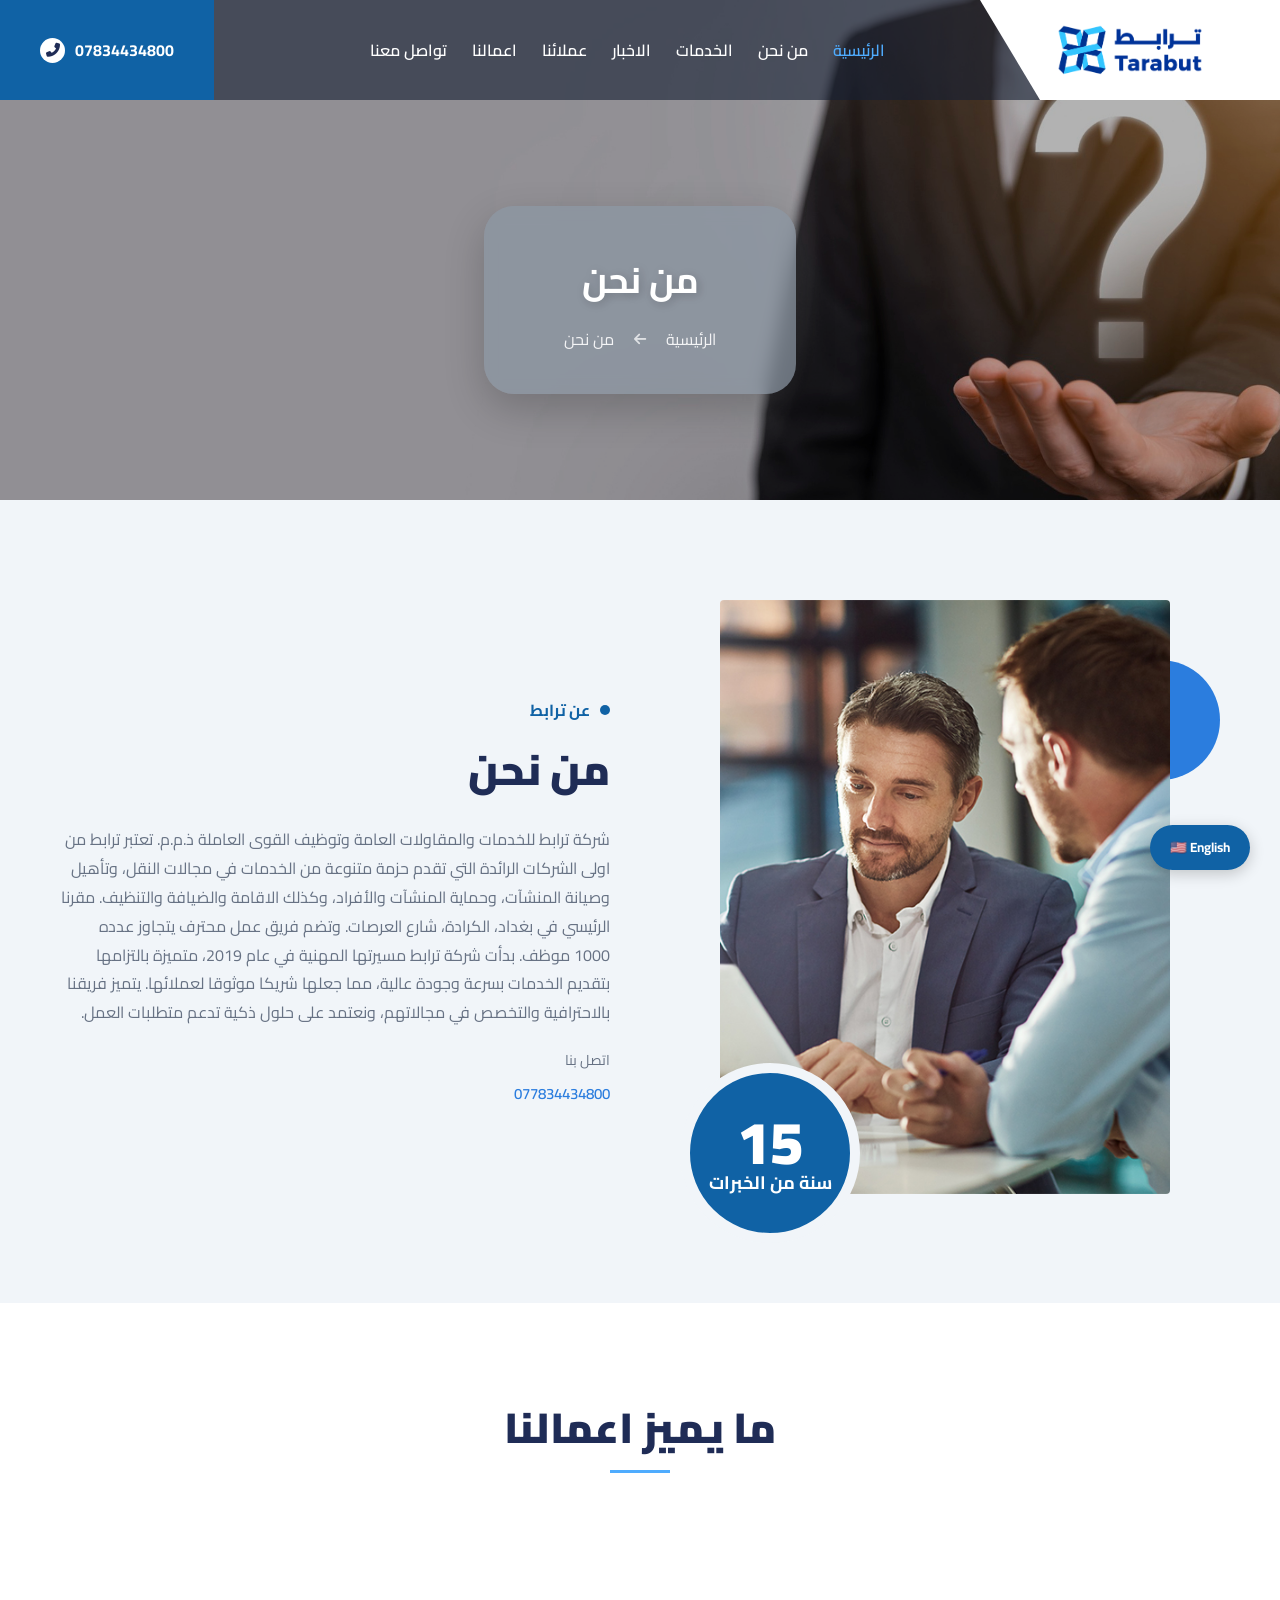
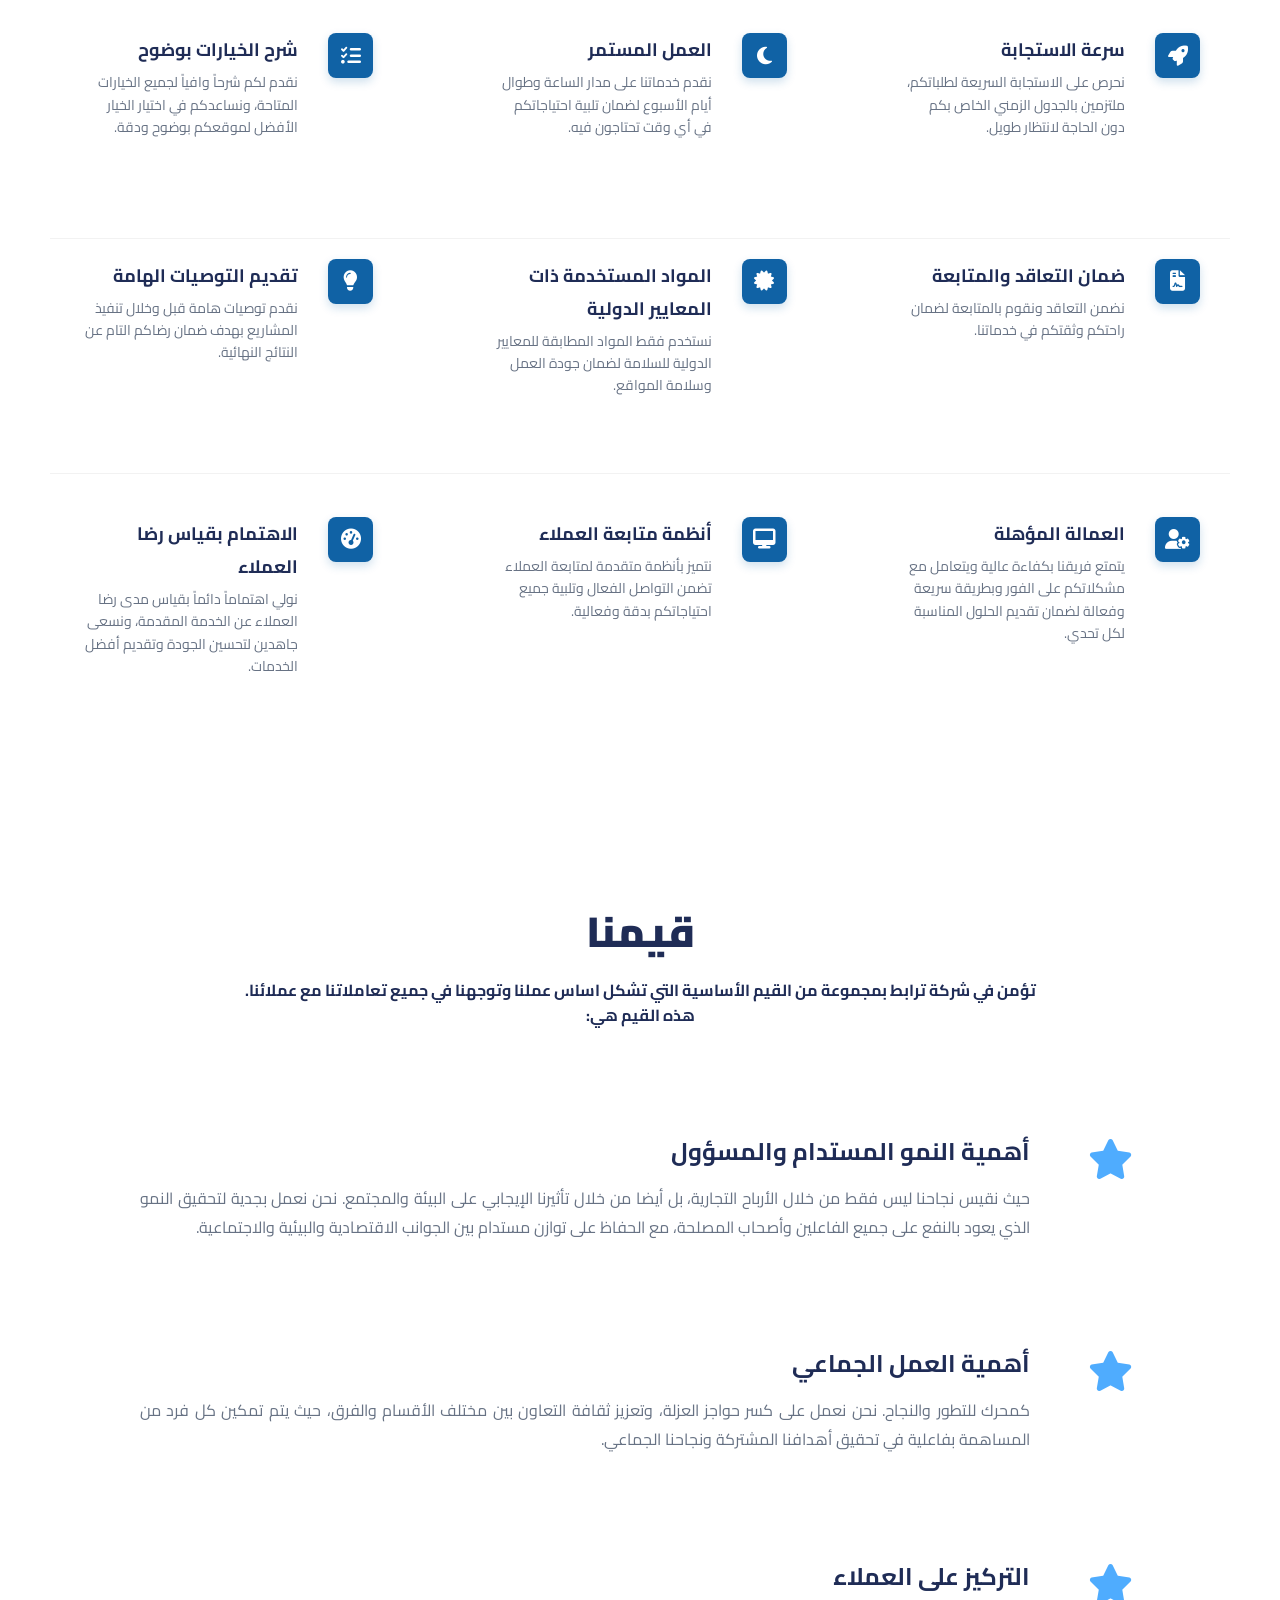
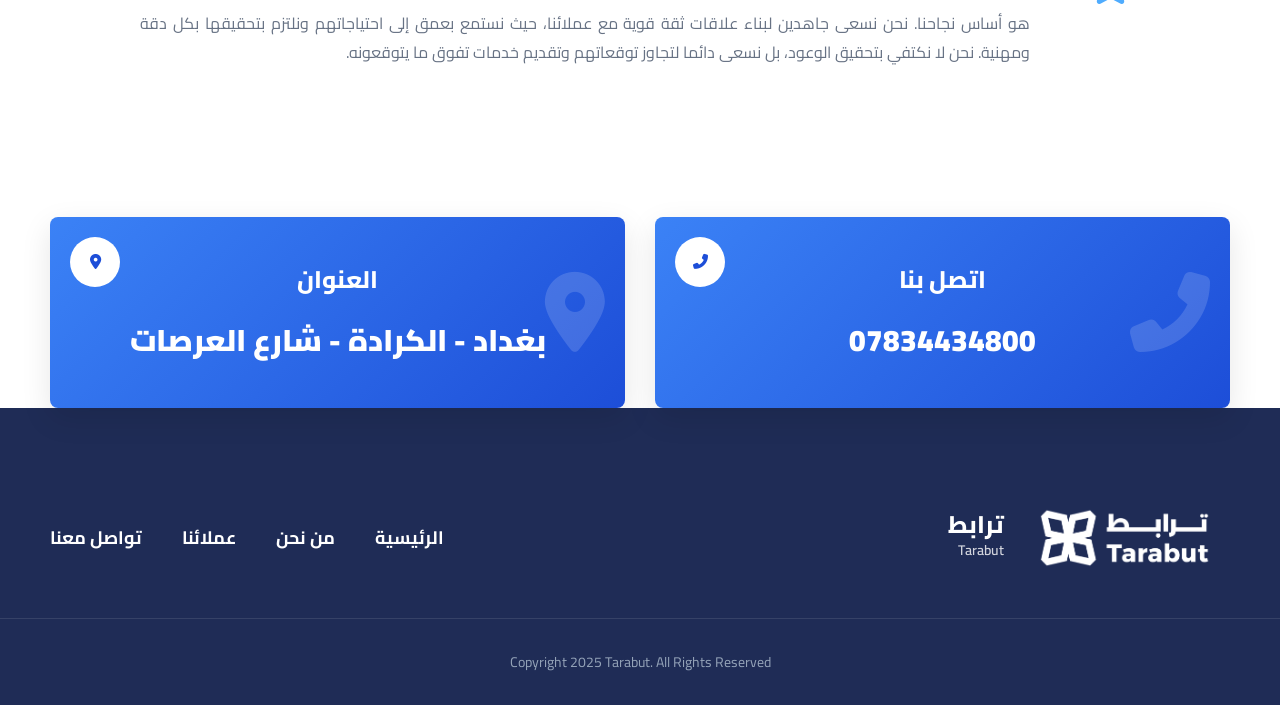
==== about.html @ 71585189 "add about us page" ====
<!DOCTYPE html>
<html dir="rtl" lang="ar">

<head>
    <meta charset="UTF-8" />
    <meta name="viewport" content="width=device-width, initial-scale=1.0" />
    <link rel="stylesheet" href="https://cdnjs.cloudflare.com/ajax/libs/font-awesome/6.4.2/css/all.min.css"
        crossorigin="anonymous" referrerpolicy="no-referrer" />
    <link href="https://fonts.googleapis.com/css2?family=Cairo:wght@400;600;700;900&display=swap" rel="stylesheet">
    <link rel="stylesheet" href="css/style.css" />
    <link rel="stylesheet" href="css/style-en.css" />
    <link rel="stylesheet" href="css/responsive.css" />
    <title>Tarabut</title>
    <script>
        (function () {
            const savedLang = localStorage.getItem('selectedLang') || 'ar';
            const dir = savedLang === 'ar' ? 'rtl' : 'ltr';
            document.documentElement.setAttribute('lang', savedLang);
            document.documentElement.setAttribute('dir', dir);
        })();
    </script>
</head>

<body>

    <button id="lang-toggle" class="lang-btn" data-i18n="lang_btn">🇺🇸 English</button>

    <header class="site-header">
        <div class="header-inner">
            <div class="logo-area">
                <div class="logo-shape">
                    <img src="assets/images/logo-tarabut.png" alt="Tarabut Logo" />
                </div>
                <button class="mobile-menu-toggle" id="mobile-menu-toggle" aria-label="Toggle menu">
                    <i class="fas fa-bars"></i>
                </button>
            </div>

            <nav class="main-nav" id="main-nav">
                <ul>
                    <li><a href="#" class="active" data-i18n="nav_home">الرئيسية</a></li>
                    <li><a href="#" data-i18n="nav_about">من نحن</a></li>
                    <li><a href="#" data-i18n="nav_services">الخدمات</a></li>
                    <li><a href="#" data-i18n="nav_news">الاخبار</a></li>
                    <li><a href="#clients" data-i18n="nav_clients">عملائنا</a></li>
                    <li><a href="#work" data-i18n="nav_work">اعمالنا</a></li>
                    <li><a href="#contact" data-i18n="nav_contact">تواصل معنا</a></li>
                </ul>
            </nav>

            <div class="top-bar">
                <div class="contact-info">
                    <span data-i18n="contact_number">07834434800</span>
                    <div class="phone-icon-circle">
                        <i class="fas fa-phone-alt"></i>
                    </div>
                </div>
            </div>
        </div>
    </header>

    <section class="hero page-hero about-hero">
        <div class="hero-overlay"></div>
        <div class="hero-content container">
            <div class="page-title-box">
                <h1 class="page-title" data-i18n="nav_about">من نحن</h1>
                <div class="breadcrumbs">
                    <a href="index.html" data-i18n="nav_home">الرئيسية</a>
                    <i class="fas fa-arrow-left"></i>
                    <span data-i18n="nav_about">من نحن</span>
                </div>
            </div>
        </div>
    </section>

    <section class="about-us" id="about">
        <div class="container about-container">
            <div class="about-text">
                <div class="section-tag">
                    <span class="dot"></span>
                    <span data-i18n="about_tag">عن ترابط</span>
                </div>
                <h2 class="section-title" data-i18n="about_title">من نحن</h2>
                <p class="about-description" data-i18n="about_desc">
                    شركة ترابط للخدمات والمقاولات العامة...
                </p>

                <div class="about-contact">
                    <span class="contact-label" data-i18n="about_contact_label">اتصل بنا</span>
                    <a href="tel:077834434800" class="contact-number" data-i18n="about_contact_number">077834434800</a>
                </div>
            </div>

            <div class="about-image">
                <div class="image-wrapper">
                    <img src="assets/images/about-us.jpeg" alt="About Tarabut Meeting" />
                    <div class="blue-circle-top"></div>
                    <div class="experience-badge">
                        <span class="exp-year" data-i18n="year_exp">15</span>
                        <span class="exp-text" data-i18n="year_exp_text">سنة من <br> الخبرات</span>
                    </div>
                </div>
            </div>
        </div>
    </section>

    <section class="features-section">
        <div class="container">
            <div class="features-header">
                <h2 class="section-title" data-i18n="features_title">ما يميز اعمالنا</h2>
            </div>

            <div class="features-grid">
                <!-- Row 1 -->
                <div class="feature-item">
                    <div class="feature-content">
                        <h3 data-i18n="feature_1_title">سرعة الاستجابة</h3>
                        <p data-i18n="feature_1_desc">نحرص على الاستجابة السريعة لطلباتكم، ملتزمين بالجدول الزمني الخاص
                            بكم دون الحاجة لانتظار طويل.</p>
                    </div>
                    <div class="feature-icon-box">
                        <i class="fas fa-rocket"></i>
                    </div>
                </div>

                <div class="feature-item">
                    <div class="feature-content">
                        <h3 data-i18n="feature_2_title">العمل المستمر</h3>
                        <p data-i18n="feature_2_desc">نقدم خدماتنا على مدار الساعة وطوال أيام الأسبوع لضمان تلبية
                            احتياجاتكم في أي وقت تحتاجون فيه.</p>
                    </div>
                    <div class="feature-icon-box">
                        <i class="fas fa-moon"></i>
                    </div>
                </div>

                <div class="feature-item">
                    <div class="feature-content">
                        <h3 data-i18n="feature_3_title">شرح الخيارات بوضوح</h3>
                        <p data-i18n="feature_3_desc">نقدم لكم شرحاً وافياً لجميع الخيارات المتاحة، ونساعدكم في اختيار
                            الخيار الأفضل لموقعكم بوضوح ودقة.</p>
                    </div>
                    <div class="feature-icon-box">
                        <i class="fas fa-list-check"></i>
                    </div>
                </div>

                <!-- Row 2 -->
                <div class="feature-item">
                    <div class="feature-content">
                        <h3 data-i18n="feature_4_title">ضمان التعاقد والمتابعة</h3>
                        <p data-i18n="feature_4_desc">نضمن التعاقد ونقوم بالمتابعة لضمان راحتكم وثقتكم في خدماتنا.</p>
                    </div>
                    <div class="feature-icon-box">
                        <i class="fas fa-file-contract"></i>
                    </div>
                </div>

                <div class="feature-item">
                    <div class="feature-content">
                        <h3 data-i18n="feature_5_title">المواد المستخدمة ذات المعايير الدولية</h3>
                        <p data-i18n="feature_5_desc">نستخدم فقط المواد المطابقة للمعايير الدولية للسلامة لضمان جودة
                            العمل وسلامة المواقع.</p>
                    </div>
                    <div class="feature-icon-box">
                        <i class="fas fa-certificate"></i>
                    </div>
                </div>

                <div class="feature-item">
                    <div class="feature-content">
                        <h3 data-i18n="feature_6_title">تقديم التوصيات الهامة</h3>
                        <p data-i18n="feature_6_desc">نقدم توصيات هامة قبل وخلال تنفيذ المشاريع بهدف ضمان رضاكم التام عن
                            النتائج النهائية.</p>
                    </div>
                    <div class="feature-icon-box">
                        <i class="fas fa-lightbulb"></i>
                    </div>
                </div>

                <!-- Row 3 -->
                <div class="feature-item">
                    <div class="feature-content">
                        <h3 data-i18n="feature_7_title">العمالة المؤهلة</h3>
                        <p data-i18n="feature_7_desc">يتمتع فريقنا بكفاءة عالية ويتعامل مع مشكلاتكم على الفور وبطريقة
                            سريعة وفعالة لضمان تقديم الحلول المناسبة لكل تحدي.</p>
                    </div>
                    <div class="feature-icon-box">
                        <i class="fas fa-user-gear"></i>
                    </div>
                </div>

                <div class="feature-item">
                    <div class="feature-content">
                        <h3 data-i18n="feature_8_title">أنظمة متابعة العملاء</h3>
                        <p data-i18n="feature_8_desc">نتميز بأنظمة متقدمة لمتابعة العملاء تضمن التواصل الفعال وتلبية
                            جميع احتياجاتكم بدقة وفعالية.</p>
                    </div>
                    <div class="feature-icon-box">
                        <i class="fas fa-desktop"></i>
                    </div>
                </div>

                <div class="feature-item">
                    <div class="feature-content">
                        <h3 data-i18n="feature_9_title">الاهتمام بقياس رضا العملاء</h3>
                        <p data-i18n="feature_9_desc">نولي اهتماماً دائماً بقياس مدى رضا العملاء عن الخدمة المقدمة،
                            ونسعى جاهدين لتحسين الجودة وتقديم أفضل الخدمات.</p>
                    </div>
                    <div class="feature-icon-box">
                        <i class="fas fa-gauge-high"></i>
                    </div>
                </div>
            </div>
        </div>
    </section>

    <section class="detailed-values-section">
        <div class="container">
            <div class="values-header">
                <h2 class="section-title" data-i18n="values_section_title">قيمنا</h2>
                <p class="subtitle" data-i18n="values_section_subtitle">تؤمن في شركة ترابط بمجموعة من القيم الأساسية
                    التي تشكل اساس عملنا وتوجهنا في جميع تعاملاتنا مع عملائنا. هذه القيم هي:</p>
            </div>

            <div class="values-items-container">
                <div class="value-detailed-item">
                    <div class="value-detailed-icon">
                        <i class="fas fa-star"></i>
                    </div>
                    <div class="value-detailed-content">
                        <h3 data-i18n="detailed_value_1_title">أهمية النمو المستدام والمسؤول</h3>
                        <p data-i18n="detailed_value_1_desc">حيث نقيس نجاحنا ليس فقط من خلال الأرباح التجارية، بل أيضا
                            من خلال تأثيرنا الإيجابي على البيئة والمجتمع. نحن نعمل بجدية لتحقيق النمو الذي يعود بالنفع
                            على جميع الفاعلين وأصحاب المصلحة، مع الحفاظ على توازن مستدام بين الجوانب الاقتصادية والبيئية
                            والاجتماعية.</p>
                    </div>
                </div>

                <div class="value-detailed-item">
                    <div class="value-detailed-icon">
                        <i class="fas fa-star"></i>
                    </div>
                    <div class="value-detailed-content">
                        <h3 data-i18n="detailed_value_2_title">أهمية العمل الجماعي</h3>
                        <p data-i18n="detailed_value_2_desc">كمحرك للتطور والنجاح. نحن نعمل على كسر حواجز العزلة، وتعزيز
                            ثقافة التعاون بين مختلف الأقسام والفرق، حيث يتم تمكين كل فرد من المساهمة بفاعلية في تحقيق
                            أهدافنا المشتركة ونجاحنا الجماعي.</p>
                    </div>
                </div>

                <div class="value-detailed-item">
                    <div class="value-detailed-icon">
                        <i class="fas fa-star"></i>
                    </div>
                    <div class="value-detailed-content">
                        <h3 data-i18n="detailed_value_3_title">التركيز على العملاء</h3>
                        <p data-i18n="detailed_value_3_desc">هو أساس نجاحنا. نحن نسعى جاهدين لبناء علاقات ثقة قوية مع
                            عملائنا، حيث نستمع بعمق إلى احتياجاتهم ونلتزم بتحقيقها بكل دقة ومهنية. نحن لا نكتفي بتحقيق
                            الوعود، بل نسعى دائما لتجاوز توقعاتهم وتقديم خدمات تفوق ما يتوقعونه.</p>
                    </div>
                </div>
            </div>
        </div>
    </section>

    <footer class="site-footer">
        <div class="container footer-cards-container">
            <div class="footer-card">
                <i class="fas fa-phone-alt large-icon"></i>
                <div class="card-info">
                    <h4 data-i18n="footer_call">اتصل بنا</h4>
                    <p data-i18n="contact_number">07834434800</p>
                </div>
                <div class="small-icon-circle">
                    <i class="fas fa-phone-alt"></i>
                </div>
            </div>
            <div class="footer-card">
                <i class="fas fa-map-marker-alt large-icon"></i>
                <div class="card-info">
                    <h4 data-i18n="footer_address">العنوان</h4>
                    <p data-i18n="footer_address_info">بغداد - الكرادة - شارع العرصات</p>
                </div>
                <div class="small-icon-circle">
                    <i class="fas fa-map-marker-alt"></i>
                </div>
            </div>
        </div>

        <div class="footer-bottom">
            <div class="container footer-bottom-content">
                <div class="footer-logo">
                    <img src="assets/images/logo-tarabut.png" alt="Tarabut Logo">
                    <div class="logo-text">
                        <span>ترابط</span>
                        <span>Tarabut</span>
                    </div>
                </div>

                <nav class="footer-nav">
                    <ul>
                        <li><a href="#" data-i18n="nav_home">الرئيسية</a></li>
                        <li><a href="#" data-i18n="nav_about">من نحن</a></li>
                        <li><a href="#clients" data-i18n="nav_clients">عملاؤنا</a></li>
                        <li><a href="#contact" data-i18n="nav_contact">تواصل معنا</a></li>
                    </ul>
                </nav>
            </div>
            <div class="footer-copyright">
                <p data-i18n="footer_copy">Copyright 2025 Tarabut. All Rights Reserved</p>
            </div>
        </div>

        <button id="backToTop" class="back-to-top">
            <i class="fas fa-chevron-up"></i>
        </button>
    </footer>

    <script src="js/translations.js"></script>
    <script src="js/main.js"></script>
</body>

</html>
---- css/style.css ----
/* ==========================================
   Tarabut Website - Main Stylesheet
   Modular CSS Architecture
   ========================================== */

/* Google Fonts */
@import url('https://fonts.googleapis.com/css2?family=Cairo:wght@400;600;700;900&display=swap');

/* CSS Variables */
@import url('variables.css');

/* Base Styles */
@import url('base.css');

/* Components */
@import url('components/header.css');
@import url('components/hero.css');
@import url('components/about.css');
@import url('components/clients.css');
@import url('components/services.css');
@import url('components/work.css');
@import url('components/testimonials.css');
@import url('components/team.css');
@import url('components/stats.css');
@import url('components/contact.css');
@import url('components/features.css');
@import url('components/values.css');
@import url('components/footer.css');

/* Responsive Styles */
@import url('responsive.css');
---- css/style-en.css ----
html[dir="ltr"] .logo-area {
    padding: 0 60px;
    clip-path: polygon(0 0, calc(100% - 60px) 0, 100% 100%, 0 100%);
}

html[dir="ltr"] .main-nav {
    margin-right: 0;
    margin-left: -60px;
    padding-left: 100px;
}

html[dir="ltr"] .contact-info {
    flex-direction: row-reverse;
}

html[dir="ltr"] .hero-subtitle {
    flex-direction: row;
}

html[dir="ltr"] .hero-subtitle::before {
    margin-left: 0;
    margin-right: 15px;
}

html[dir="ltr"] .hero-title {
    line-height: 1.2;
}

html[dir="ltr"] .about-description {
    line-height: 1.6;
}

html[dir="ltr"] .section-title {
    line-height: 1.2;
}

html[dir="ltr"] .values-list li {
    line-height: 1.5;
}

html[dir="ltr"] .hero-title {
    text-align: left;
}

html[dir="ltr"] .experience-badge {
    left: auto;
    right: -40px;
}

html[dir="ltr"] .blue-circle-top {
    right: auto;
    left: -50px;
}


html[dir="ltr"] .about-text {
    text-align: left;
}

html[dir="ltr"] .about-container {
    flex-direction: row-reverse;
}

/* html[dir="ltr"] .section-tag {
    justify-content: flex-start;
} */

html[dir="ltr"] .contact-number {
    direction: ltr;
}

html[dir="ltr"] .exp-text {
    font-size: 14px;
}

html[dir="ltr"] .breadcrumbs i {
    transform: rotate(180deg);
}
---- css/responsive.css ----
.mobile-menu-toggle {
  display: none;
  background: var(--primary-blue);
  border: none;
  color: var(--white);
  font-size: var(--font-2xl);
  cursor: pointer;
  z-index: 1001;
  padding: var(--spacing-sm) var(--spacing-md);
  margin-left: var(--spacing-md);
  border-radius: var(--radius-sm);
  transition: background var(--transition-fast);
  min-width: 45px;
  min-height: 45px;
  align-items: center;
  justify-content: center;
}

.mobile-menu-toggle:hover {
  background: var(--primary-blue-dark);
}

.mobile-menu-toggle i {
  display: block;
  line-height: 1;
}

html[dir="ltr"] .logo-area {
  clip-path: polygon(0 0, 100% 0, calc(100% - 60px) 100%, 0 100%);
}

@media (max-width: 1024px) {

  /* Header */
  .header-inner {
    height: 90px;
  }

  .logo-area {
    padding: 0 40px;
  }

  .logo-shape img {
    max-width: 150px;
  }

  .main-nav {
    padding: 0 30px;
  }

  .main-nav ul {
    gap: 20px;
  }

  .main-nav ul li a {
    font-size: 15px;
  }

  .top-bar {
    padding: 0 30px;
  }

  .contact-info {
    font-size: 14px;
  }

  /* Hero */
  .hero {
    height: 600px;
    padding-top: 90px;
  }

  .text-content {
    padding: 35px;
    max-width: 600px;
  }

  .hero-title {
    font-size: 32px;
  }

  .hero-subtitle {
    font-size: 17px;
  }

  /* About */
  .about-us {
    padding: 80px 0;
  }

  .about-container {
    gap: 50px;
  }

  .section-title {
    font-size: 36px;
  }

  .image-wrapper img {
    max-width: 400px;
    min-height: 450px;
  }

  .experience-badge {
    width: 160px;
    height: 160px;
    bottom: -35px;
    left: -35px;
  }

  .exp-year {
    font-size: 50px;
  }

  .exp-text {
    font-size: 16px;
  }

  /* Clients Slider */
  .clients-slider-section {
    padding: 60px 0;
  }

  .clients-slider-section .container {
    padding: 0 30px;
  }

  .slide-item {
    width: 180px;
    height: 110px;
  }

  .slider-arrow {
    width: 45px;
    height: 45px;
    font-size: 16px;
  }

  /* Services */
  .services-section {
    padding-top: 40px;
  }

  .services-video-container {
    max-width: 90%;
    padding: 0 20px;
  }

  .video-placeholder img {
    height: 350px;
  }

  .play-btn {
    width: 65px;
    height: 65px;
    font-size: 22px;
    box-shadow: 0 0 0 8px rgba(16, 98, 165, 0.2);
  }

  .services-content-wrapper {
    padding: 180px 0 80px;
    margin-top: -130px;
  }

  .services-header {
    margin-bottom: 50px;
  }

  .services-grid {
    gap: 20px;
  }

  .service-card {
    padding: 35px 20px;
  }

  .bg-dots-left {
    width: 100px;
    height: 80px;
    left: 3%;
  }

  .bg-circle-right {
    width: 120px;
    height: 120px;
    border-width: 12px;
    right: -40px;
  }

  /* Work Section */
  .work-item {
    flex: 0 0 calc((100% - 30px) / 2);
  }

  /* Contact Section */
  .contact-grid {
    grid-template-columns: 1fr;
    gap: var(--spacing-2xl);
  }

  /* LTR Support */
  html[dir="ltr"] .about-container {
    flex-direction: row-reverse;
  }

  html[dir="ltr"] .about-text {
    text-align: left;
  }


  html[dir="ltr"] .experience-badge {
    left: auto;
    right: -35px;
  }

  html[dir="ltr"] .blue-circle-top {
    right: auto;
    left: -50px;
  }
}

/* ========================================== */
/* Media Query: 1100px */
/* ========================================== */
@media (max-width: 1100px) {

  /* Services Grid */
  .services-grid {
    grid-template-columns: repeat(2, 1fr);
    padding: 0 var(--spacing-md);
  }

  .services-grid .service-card:nth-child(5) {
    margin-inline-start: 0;
  }
}

/* ========================================== */
/* Media Query: 991px */
/* ========================================== */
@media (max-width: 991px) {

  /* Stats Section */
  .stats-grid {
    grid-template-columns: repeat(2, 1fr);
    gap: var(--spacing-2xl);
  }

  .stat-number {
    font-size: var(--font-6xl);
  }

  /* Team Section */
  .team-grid {
    grid-template-columns: repeat(2, 1fr);
    gap: var(--spacing-lg);
  }

  /* Testimonials Section */
  .testimonials-grid {
    grid-template-columns: 1fr;
    max-width: 600px;
  }

  /* Footer */
  .footer-cards-container {
    grid-template-columns: 1fr;
    top: 0;
    margin-bottom: var(--spacing-2xl);
  }

  .footer-bottom {
    padding-top: var(--spacing-2xl);
    margin-top: 0;
  }

  .footer-bottom-content {
    flex-direction: column;
    gap: var(--spacing-xl);
    text-align: center;
  }

  .footer-nav ul {
    flex-wrap: wrap;
    justify-content: center;
    gap: var(--spacing-md);
  }
}

/* ========================================== */
/* Media Query: 768px */
/* ========================================== */
@media (max-width: 768px) {

  /* Services Grid */
  .services-grid {
    grid-template-columns: 1fr;
  }

  /* Header */
  .header-inner {
    height: 80px;
    flex-wrap: wrap;
  }

  .logo-area {
    padding: 0 30px;
    clip-path: polygon(0 0, 100% 0, 100% 100%, 0 100%);
    width: 100%;
    justify-content: space-between;
    flex-direction: row;
    position: relative;
  }

  .logo-shape {
    width: auto !important;
    flex: 0 0 auto !important;
    justify-content: flex-start;
    max-width: calc(100% - 70px);
  }

  .logo-shape img {
    max-width: 130px;
  }

  .mobile-menu-toggle {
    display: flex !important;
    align-items: center;
    justify-content: center;
    background: var(--primary-blue);
    border-radius: var(--radius-sm);
    transition: background 0.3s;
    min-width: 45px;
    min-height: 45px;
    flex-shrink: 0;
    position: relative;
    z-index: 10;
  }

  .mobile-menu-toggle:hover {
    background: var(--primary-blue-dark);
  }

  .main-nav {
    display: none;
    position: absolute;
    top: 80px;
    left: 0;
    width: 100%;
    background: rgba(34, 47, 90, 0.98);
    padding: 20px 0;
    margin: 0;
    flex-direction: column;
    height: auto;
    z-index: 999;
  }

  .main-nav.active {
    display: flex;
  }

  .main-nav ul {
    flex-direction: column;
    width: 100%;
    gap: 0;
    padding: 0 20px;
  }

  .main-nav ul li {
    width: 100%;
    border-bottom: 1px solid rgba(255, 255, 255, 0.1);
  }

  .main-nav ul li a {
    display: block;
    padding: 15px 20px;
    font-size: 16px;
  }

  .top-bar {
    width: 100%;
    height: 50px;
    padding: 0 20px;
    margin: 0;
  }

  .contact-info {
    font-size: 13px;
  }

  /* Hero */
  .hero {
    height: 550px;
    padding-top: 130px;
  }

  .page-hero {
    height: 400px;
  }

  .hero-content {
    padding: 0 20px;
  }

  .page-title-box {
    padding: 30px 40px;
    border-radius: var(--radius-2xl);
  }

  .page-title {
    font-size: 32px;
    margin-bottom: 5px;
  }

  .breadcrumbs {
    font-size: 14px;
    gap: 15px;
  }

  .text-content {
    padding: 30px;
    max-width: 100%;
  }

  .hero-title {
    font-size: 28px;
    line-height: 1.4;
  }

  .hero-subtitle {
    font-size: 16px;
    margin-bottom: 15px;
  }

  /* About */
  .about-us {
    padding: 60px 0;
  }

  .about-container {
    flex-direction: column;
    gap: 40px;
  }

  .about-text {
    order: 2;
    text-align: center;
  }

  .about-image {
    order: 1;
  }

  .section-tag {
    justify-content: center;
  }

  .section-title {
    font-size: 32px;
  }

  .about-description {
    font-size: 15px;
    line-height: 1.7;
  }

  .image-wrapper {
    width: 100%;
  }

  .image-wrapper img {
    max-width: 100%;
    min-height: 400px;
  }

  .experience-badge {
    width: 140px;
    height: 140px;
    bottom: -30px;
    left: -30px;
    border: 8px solid var(--light-gray);
  }

  .exp-year {
    font-size: 45px;
  }

  .exp-text {
    font-size: 14px;
  }

  .blue-circle-top {
    width: 100px;
    height: 100px;
    top: 50px;
    right: -40px;
  }

  /* Clients Slider */
  .clients-slider-section {
    padding: 50px 0;
  }

  .clients-slider-section .container {
    padding: 0 20px;
  }

  .slider-wrapper {
    gap: 15px;
  }

  .slide-item {
    width: 160px;
    height: 100px;
    padding: 15px;
  }

  .slider-track {
    gap: 25px;
  }

  .slider-arrow {
    width: 40px;
    height: 40px;
    font-size: 14px;
  }

  .slider-dots {
    margin-top: 25px;
    gap: 8px;
  }

  .slider-dot {
    width: 10px;
    height: 10px;
  }

  .slider-dot.active {
    width: 25px;
  }

  /* Services */
  .services-section {
    padding-top: 30px;
  }

  .services-video-container {
    max-width: 95%;
    padding: 0 15px;
  }

  .video-placeholder {
    border-radius: 15px;
  }

  .video-placeholder img {
    height: 300px;
    border-radius: 15px;
  }

  .play-btn {
    width: 60px;
    height: 60px;
    font-size: 20px;
    box-shadow: 0 0 0 6px rgba(16, 98, 165, 0.2);
  }

  .video-dots-top {
    top: -15px;
    right: -20px;
    width: 60px;
    height: 45px;
    background-size: 12px 12px;
  }

  .video-circle-left {
    top: 15px;
    left: -20px;
    width: 45px;
    height: 45px;
  }

  .video-blue-dot-bottom {
    bottom: -12px;
    right: 30px;
    width: 20px;
    height: 20px;
  }

  .services-content-wrapper {
    padding: 150px 0 60px;
    margin-top: -100px;
  }

  .services-header {
    margin-bottom: 40px;
  }

  .services-header .section-title {
    font-size: 32px;
  }

  .services-grid {
    grid-template-columns: repeat(2, 1fr);
    gap: 20px;
    padding: 0 20px;
  }

  .service-card {
    padding: 30px 20px;
  }

  .service-icon {
    width: 55px;
    height: 55px;
    font-size: 22px;
    margin-bottom: 18px;
  }

  .service-card h3 {
    font-size: 17px;
    margin-bottom: 10px;
  }

  .service-card p {
    font-size: 13px;
  }

  .bg-dots-left {
    width: 80px;
    height: 60px;
    left: 2%;
    top: 35%;
  }

  .bg-circle-right {
    width: 100px;
    height: 100px;
    border-width: 10px;
    right: -30px;
  }

  /* LTR Support */
  html[dir="ltr"] .main-nav {
    margin-left: -60px;
    margin-right: 0;
  }

  html[dir="ltr"] .logo-area {
    clip-path: polygon(0 0, 100% 0, calc(100% - 60px) 100%, 0 100%);
  }

  html[dir="ltr"] .logo-shape {
    justify-content: flex-start;
  }

  html[dir="ltr"] .mobile-menu-toggle {
    margin-left: 0;
    margin-right: 20px;
  }

  html[dir="ltr"] .about-text {
    text-align: center;
  }

  html[dir="ltr"] .section-tag {
    justify-content: center;
  }

  html[dir="ltr"] .experience-badge {
    left: auto;
    right: -30px;
  }

  html[dir="ltr"] .blue-circle-top {
    right: auto;
    left: -40px;
  }

  html[dir="ltr"] .video-dots-top {
    right: auto;
    left: -20px;
  }

  html[dir="ltr"] .video-circle-left {
    left: auto;
    right: -20px;
  }

  html[dir="ltr"] .video-blue-dot-bottom {
    right: auto;
    left: 30px;
  }

  html[dir="ltr"] .bg-dots-left {
    left: auto;
    right: 2%;
  }

  html[dir="ltr"] .bg-circle-right {
    right: auto;
    left: -30px;
  }

  html[dir="ltr"] .about-container {
    flex-direction: column;
  }
}

@media (max-width: 480px) {

  /* Header */
  .header-inner {
    height: 70px;
  }

  .logo-area {
    padding: 0 20px;
  }

  .logo-shape img {
    max-width: 110px;
  }

  .main-nav {
    top: 70px;
  }

  .top-bar {
    height: 45px;
    padding: 0 15px;
  }

  .contact-info {
    font-size: 12px;
    gap: 8px;
  }

  .contact-info span {
    display: none;
  }

  .phone-icon-circle {
    width: 22px;
    height: 22px;
    font-size: 12px;
  }

  /* Hero */
  .hero {
    height: 500px;
    padding-top: 115px;
  }

  .page-hero {
    height: 350px;
  }

  .page-title-box {
    padding: 20px 30px;
  }

  .page-title {
    font-size: 24px;
  }

  .hero-content {
    padding: 0 15px;
  }

  .text-content {
    padding: 25px 20px;
  }

  .hero-title {
    font-size: 22px;
    line-height: 1.3;
    margin-bottom: 20px;
  }

  .hero-subtitle {
    font-size: 14px;
    margin-bottom: 12px;
  }

  .hero-subtitle::after {
    width: 30px;
  }

  .lang-btn {
    bottom: 20px;
    right: 20px;
    padding: 8px 16px;
    font-size: 14px;
  }

  /* About */
  .about-us {
    padding: 50px 0;
  }

  .about-container {
    padding: 0 15px;
    gap: 30px;
  }

  .section-title {
    font-size: 26px;
    margin-bottom: 15px;
  }

  .about-description {
    font-size: 14px;
    line-height: 1.6;
    margin-bottom: 15px;
  }

  .about-values-title {
    font-size: 16px;
  }

  .values-list li {
    font-size: 14px;
  }

  .contact-number {
    font-size: 18px;
  }

  .image-wrapper img {
    min-height: 350px;
  }

  .experience-badge {
    width: 120px;
    height: 120px;
    bottom: -25px;
    left: -25px;
    border: 6px solid var(--light-gray);
  }

  .exp-year {
    font-size: 38px;
  }

  .exp-text {
    font-size: 12px;
  }

  .blue-circle-top {
    width: 80px;
    height: 80px;
    top: 40px;
    right: -30px;
  }

  /* Clients Slider */
  .clients-slider-section {
    padding: 40px 0;
  }

  .clients-slider-section .container {
    padding: 0 15px;
  }

  .slider-wrapper {
    gap: 10px;
  }

  .slide-item {
    width: 140px;
    height: 90px;
    padding: 12px;
  }

  .slider-track {
    gap: 15px;
  }

  .slider-arrow {
    width: 35px;
    height: 35px;
    font-size: 12px;
    box-shadow: 0 2px 8px rgba(16, 98, 165, 0.25);
  }

  .slider-dots {
    margin-top: 20px;
    gap: 6px;
    flex-wrap: wrap;
  }

  .slider-dot {
    width: 8px;
    height: 8px;
  }

  .slider-dot.active {
    width: 20px;
  }

  /* Services */
  .services-section {
    padding-top: 25px;
  }

  .services-video-container {
    padding: 0 10px;
  }

  .video-placeholder img {
    height: 250px;
  }

  .play-btn {
    width: 50px;
    height: 50px;
    font-size: 18px;
    box-shadow: 0 0 0 5px rgba(16, 98, 165, 0.2);
  }

  .video-dots-top {
    top: -10px;
    right: -15px;
    width: 50px;
    height: 35px;
  }

  .video-circle-left {
    top: 10px;
    left: -15px;
    width: 35px;
    height: 35px;
  }

  /* Stats Section */
  .stats-grid {
    grid-template-columns: 1fr;
  }

  /* Team Section */
  .team-grid {
    grid-template-columns: 1fr;
    max-width: 400px;
  }

  /* Work Section */
  .work-item {
    flex: 0 0 100%;
  }

  .work-slider-wrapper {
    padding: 0 var(--spacing-xl);
  }

  /* Contact Section */
  .form-row {
    flex-direction: column;
    gap: var(--spacing-md);
  }

  .contact-form-container {
    padding: var(--spacing-lg);
  }

  /* Footer */
  .card-info p {
    font-size: var(--font-2xl);
  }

  .large-icon {
    font-size: var(--spacing-3xl);
  }

  .video-blue-dot-bottom {
    bottom: -10px;
    right: 20px;
    width: 18px;
    height: 18px;
  }

  .services-content-wrapper {
    padding: 120px 0 50px;
    margin-top: -80px;
  }

  .services-header {
    margin-bottom: 30px;
  }

  .services-header .section-title {
    font-size: 28px;
  }

  .services-grid {
    grid-template-columns: 1fr;
    gap: 18px;
    padding: 0 15px;
  }

  .service-card {
    padding: 25px 20px;
  }

  .service-icon {
    width: 50px;
    height: 50px;
    font-size: 20px;
    margin-bottom: 15px;
  }

  .service-card h3 {
    font-size: 16px;
    margin-bottom: 8px;
  }

  .service-card p {
    font-size: 13px;
    line-height: 1.5;
  }

  .bg-dots-left {
    width: 60px;
    height: 50px;
    left: 1%;
    top: 30%;
  }

  .bg-circle-right {
    width: 80px;
    height: 80px;
    border-width: 8px;
    right: -25px;
  }

  /* LTR Support */
  html[dir="ltr"] .experience-badge {
    right: -25px;
  }

  html[dir="ltr"] .blue-circle-top {
    left: -30px;
  }

  html[dir="ltr"] .video-dots-top {
    left: -15px;
  }

  html[dir="ltr"] .video-circle-left {
    right: -15px;
  }

  html[dir="ltr"] .video-blue-dot-bottom {
    left: 20px;
  }

  html[dir="ltr"] .bg-circle-right {
    left: -25px;
  }
}

@media (max-width: 360px) {

  /* Header */
  .logo-shape img {
    max-width: 90px;
  }

  .mobile-menu-toggle {
    font-size: 24px;
    padding: 8px;
    margin-left: 10px;
  }

  .top-bar {
    padding: 0 10px;
  }

  /* Hero */
  .hero {
    height: 450px;
    padding-top: 115px;
  }

  .text-content {
    padding: 20px 15px;
  }

  .hero-title {
    font-size: 20px;
  }

  /* About */
  .about-us {
    padding: 40px 0;
  }

  .section-title {
    font-size: 24px;
  }

  .about-description {
    font-size: 13px;
  }

  .image-wrapper img {
    min-height: 300px;
  }

  .experience-badge {
    width: 100px;
    height: 100px;
    bottom: -20px;
    left: -20px;
  }

  .exp-year {
    font-size: 32px;
  }

  .exp-text {
    font-size: 11px;
  }

  /* Clients Slider */
  .slide-item {
    width: 120px;
    height: 80px;
    padding: 10px;
  }

  .slider-arrow {
    width: 30px;
    height: 30px;
    font-size: 11px;
  }

  .slider-track {
    gap: 12px;
  }

  /* Services */
  .video-placeholder img {
    height: 220px;
  }

  .play-btn {
    width: 45px;
    height: 45px;
    font-size: 16px;
  }

  .services-content-wrapper {
    padding: 100px 0 40px;
    margin-top: -70px;
  }

  .services-header .section-title {
    font-size: 24px;
  }

  .services-grid {
    padding: 0 10px;
    gap: 15px;
  }

  .service-card {
    padding: 20px 15px;
  }

  .service-icon {
    width: 45px;
    height: 45px;
    font-size: 18px;
  }

  .service-card h3 {
    font-size: 15px;
  }

  .service-card p {
    font-size: 12px;
  }

  /* LTR Support */
  html[dir="ltr"] .experience-badge {
    left: auto;
    right: -20px;
  }

  html[dir="ltr"] .blue-circle-top {
    right: auto;
    left: -50px;
  }
}
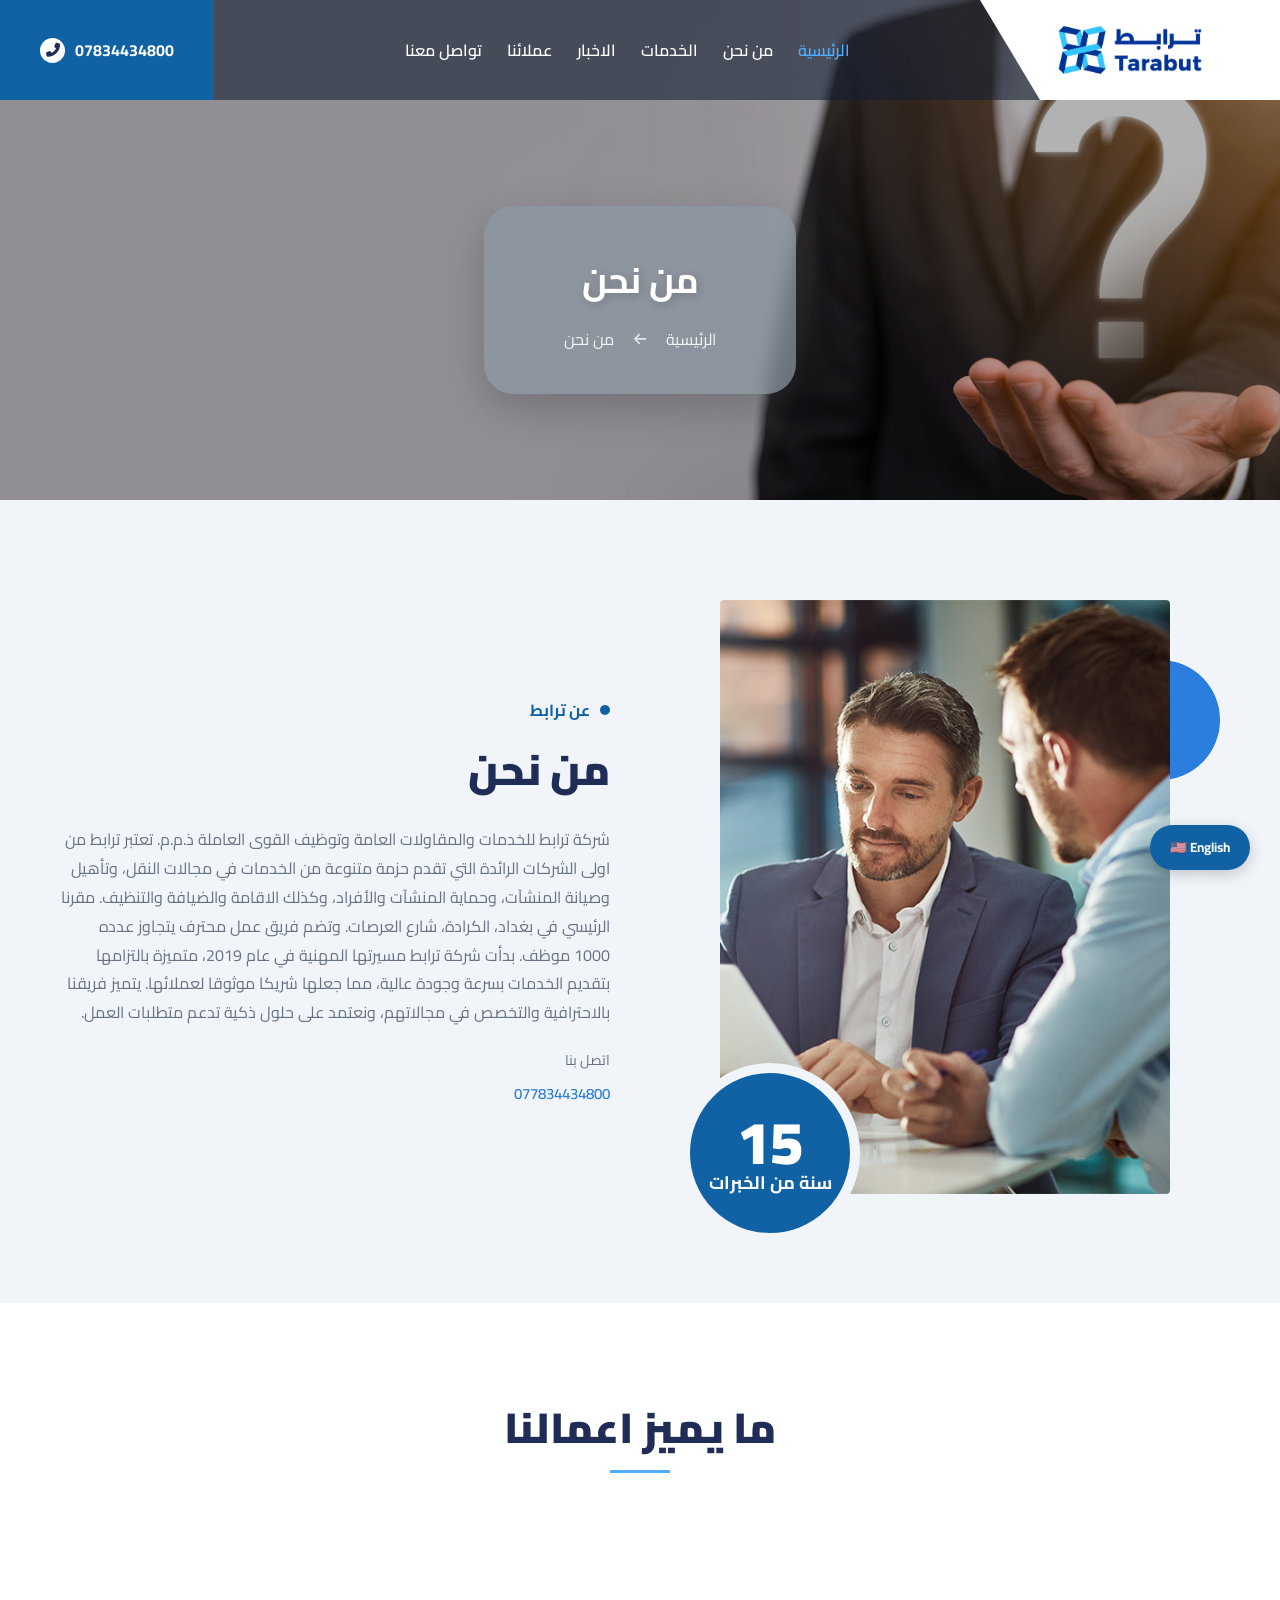
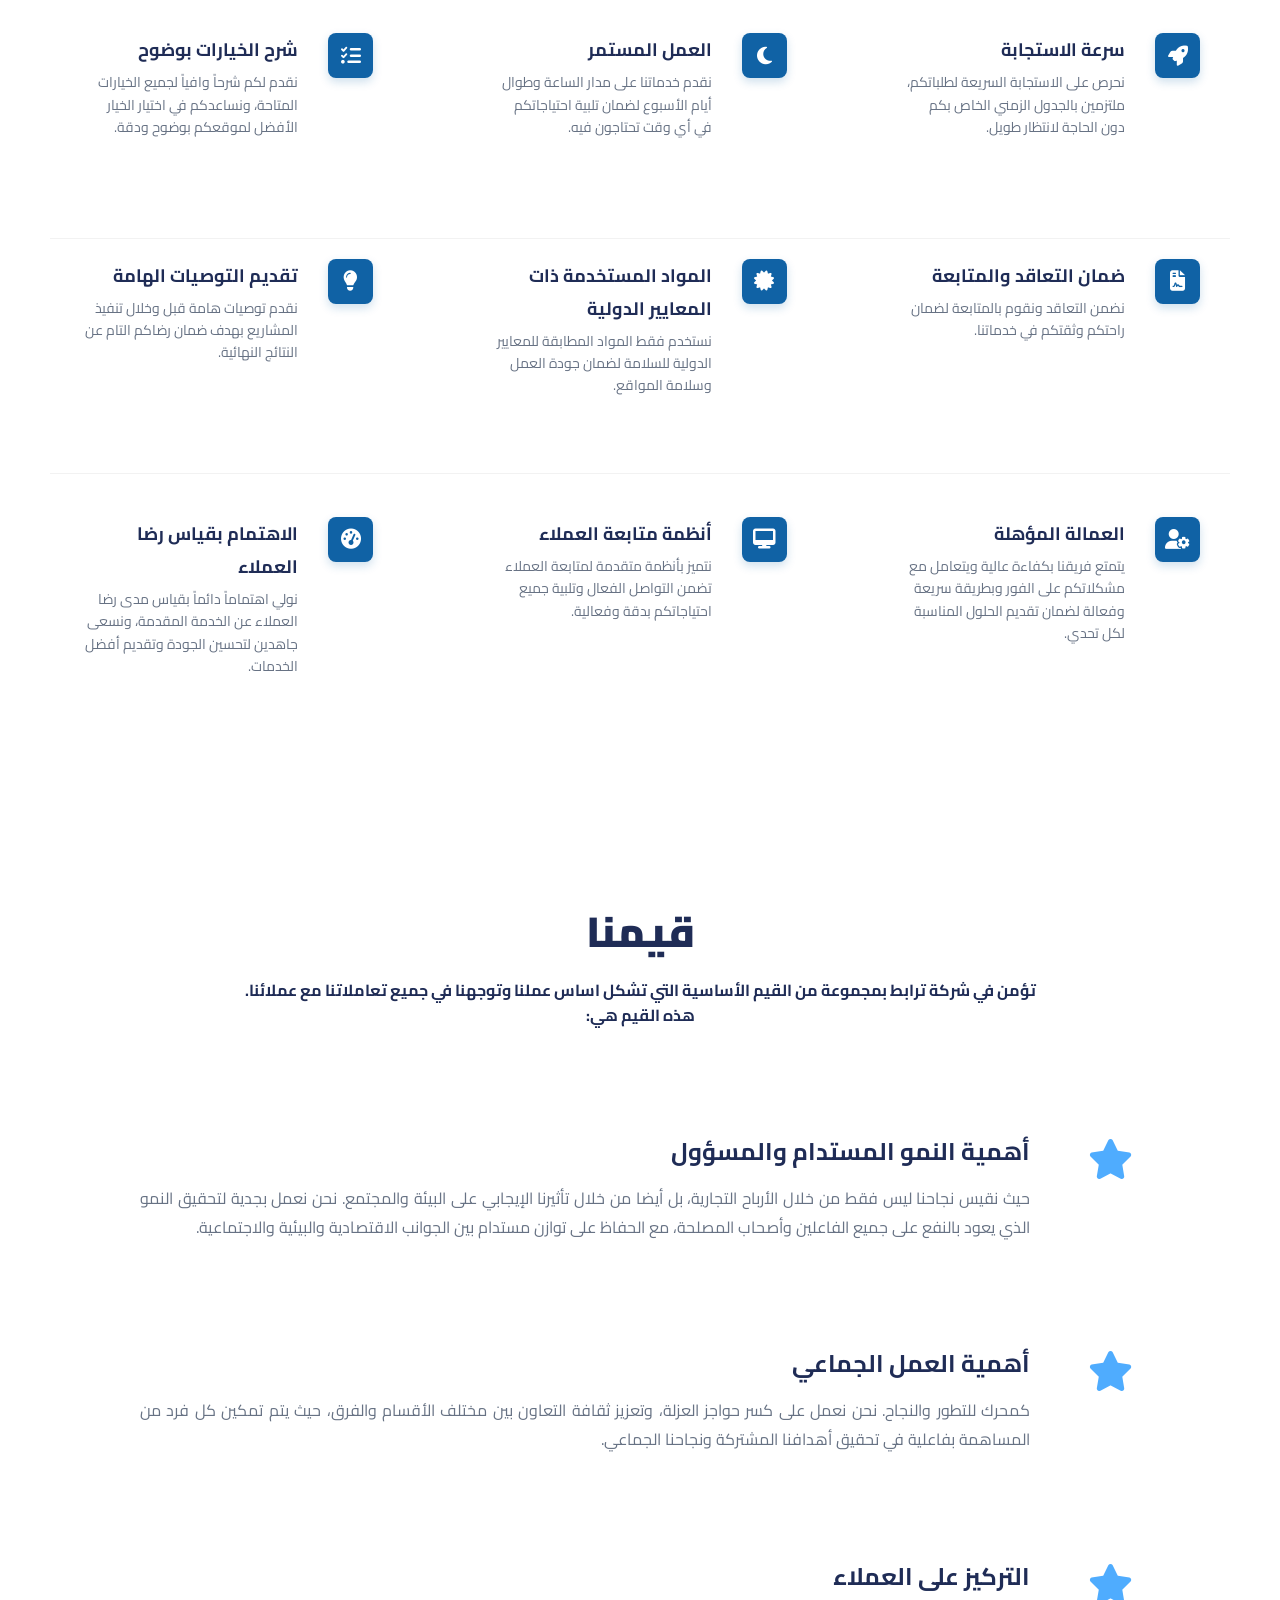
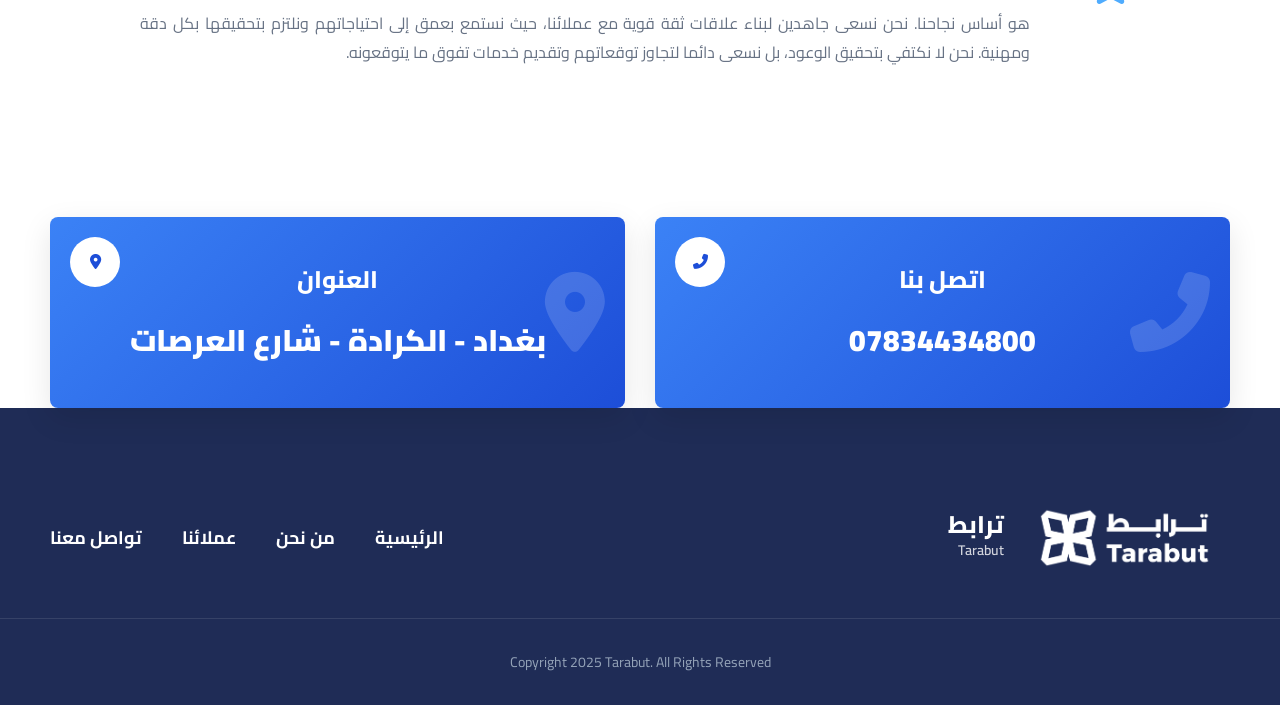
==== commit dfb5e0c9: "full site" ====
--- a/about.html
+++ b/about.html
@@ -40,11 +40,11 @@
                 <ul>
                     <li><a href="#" class="active" data-i18n="nav_home">الرئيسية</a></li>
                     <li><a href="#" data-i18n="nav_about">من نحن</a></li>
-                    <li><a href="#" data-i18n="nav_services">الخدمات</a></li>
-                    <li><a href="#" data-i18n="nav_news">الاخبار</a></li>
-                    <li><a href="#clients" data-i18n="nav_clients">عملائنا</a></li>
-                    <li><a href="#work" data-i18n="nav_work">اعمالنا</a></li>
-                    <li><a href="#contact" data-i18n="nav_contact">تواصل معنا</a></li>
+                    <li><a href="services.html" data-i18n="nav_services">الخدمات</a></li>
+                    <li><a href="news.html" data-i18n="nav_news">الاخبار</a></li>
+                    <li><a href="clients.html" data-i18n="nav_clients">عملائنا</a></li>
+
+                    <li><a href="contact.html" data-i18n="nav_contact">تواصل معنا</a></li>
                 </ul>
             </nav>
 
--- a/css/style.css
+++ b/css/style.css
@@ -25,6 +25,10 @@
 @import url('components/contact.css');
 @import url('components/features.css');
 @import url('components/values.css');
+@import url('components/page-services.css');
+@import url('components/page-clients.css');
+@import url('components/contact-page.css');
+@import url('components/form-full.css');
 @import url('components/footer.css');
 
 /* Responsive Styles */
